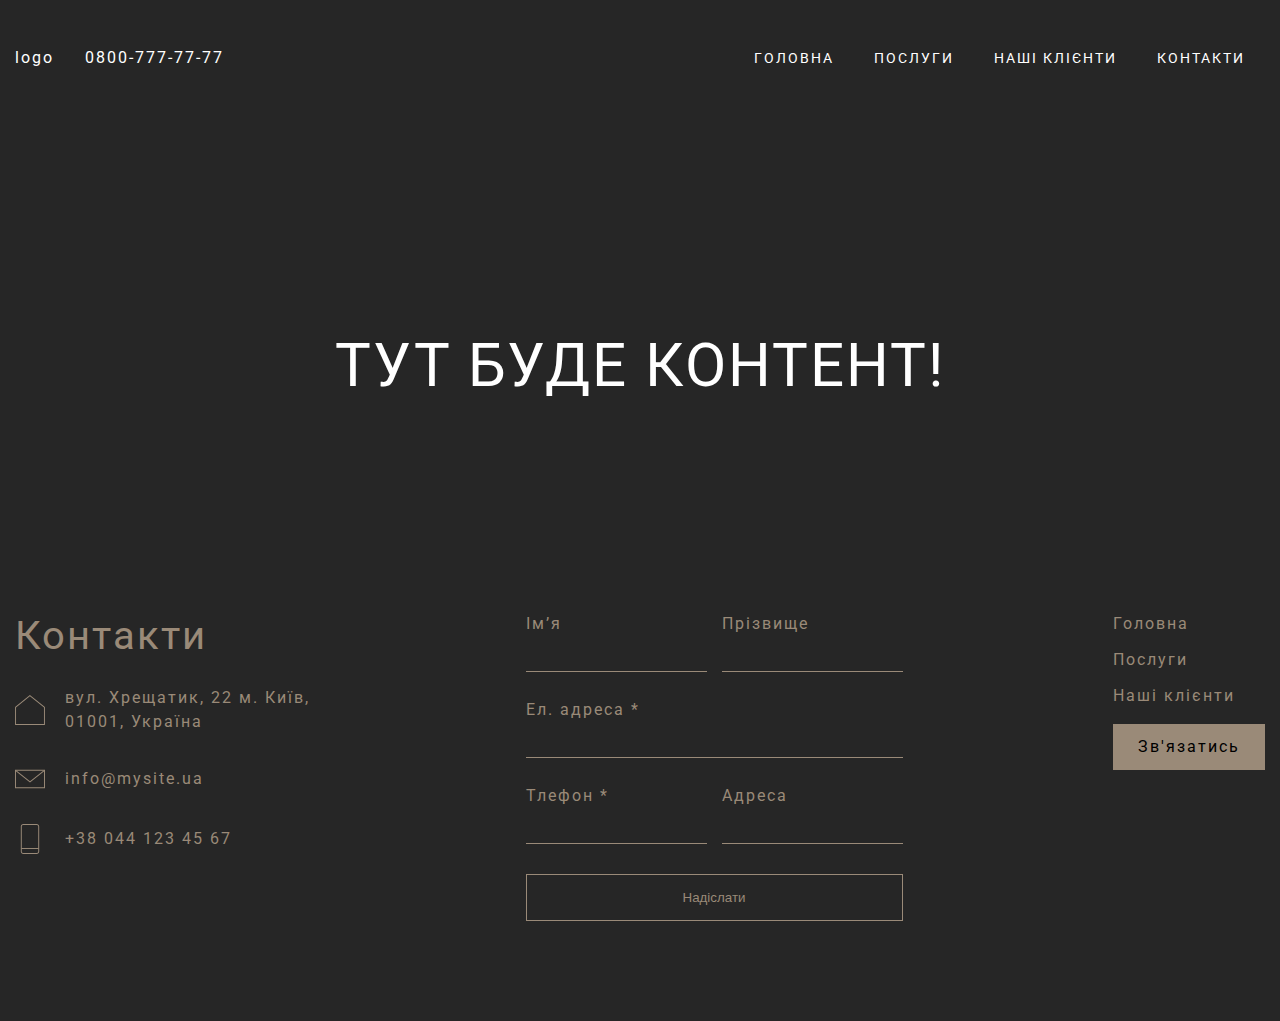
==== poslugi.html @ 79fcdfcd "security cam project uppdate" ====
<!DOCTYPE html>
<html lang="uk">

<head>
    <meta charset="UTF-8">
    <meta name="viewport" content="width=device-width, initial-scale=1.0">
    <link rel="stylesheet" href="reset.css">
    <link rel="stylesheet" href="swiper.min.css">
    <link rel="stylesheet" href="style.css">
    <!-- <link rel="icon" type="image/x-icon" href="./img/favicon.png"> -->
    <link rel="icon" type="image/x-icon" href="./img/favicon-2.png">
    <title>Відеоспостереження</title>
</head>

<body>

    <div class="wrapper poslugi">

        <header id="home" class="header">
            <div class="container-fluid">
                <div class="header__wrapper">
                    <div class="header__logo__wrapper">
                        <a href="#" class="header__logo">logo</a>
                        <a href="tel:08007777777">0800-777-77-77</a>
                    </div>
                    <nav class="header__nav__menu">
                        <ul class="header__nav__menu__wrapper">
                            <li class="nav__menu-item"><a href="/index.html">Головна</a></li>
                            <li class="nav__menu-item"><a href="#">Послуги</a></li>
                            <li class="nav__menu-item"><a href="/index.html#ourClients">Наші клієнти</a></li>
                            <li class="nav__menu-item"><a href="#contacts">Контакти</a></li>
                        </ul>
                    </nav>
                </div>
            </div>
        </header>

        <main class="main">

            <div class="container-fluid">
                <p
                    style=" height: 500px;display: flex;align-items: center; justify-content: center;  font-size: 60px;  ">
                    ТУТ БУДЕ КОНТЕНТ!</p>
            </div>

        </main>


        <footer id="contacts" class="footer">
            <div class="container-fluid">
                <div class="footer__wrapper">

                    <div class="footer__contacts-wrapper">
                        <p class="contacts-title">Контакти</p>

                        <div class="footer__contacts-box">
                            <img class="contacts-img" src="./img/location-icon.svg" alt="">
                            <a class="contacts-link" href="#">вул. Хрещатик, 22
                                м. Київ, 01001, Україна</a>
                        </div>

                        <div class="footer__contacts-box">
                            <img class="contacts-img" src="./img/mail-icon.svg" alt="">
                            <a class="contacts-link" href="#">info@mysite.ua</a>
                        </div>

                        <div class="footer__contacts-box">
                            <img class="contacts-img" src="./img/phone-icon.svg" alt="">
                            <a class="contacts-link" href="tel:00000000">+38 044 123 45 67</a>
                        </div>

                    </div>

                    <div class="footer__form__wrapper">
                        <form>
                            <div class="footer__form__container">
                                <div class="form__input__box-wrapper">
                                    <div class="form__input__box">
                                        <p class="form__input-title">Ім’я</p>
                                        <input class="form-input-style" type="text">
                                    </div>
                                    <div class="form__input__box">
                                        <p class="form__input-title">Прізвище</p>
                                        <input class="form-input-style" type="text">
                                    </div>
                                </div>
                                <div class="">
                                    <p class="form__input-title">Ел. адреса *</p>
                                    <input class="form-input-style" type="text" maxlength="40" name="email"
                                        pattern="[^@]+@[^@]+\.[a-zA-Z]{2,6}" required
                                        title="Формат: email@email.com. Перевірте правильність написання email!">
                                </div>
                                <div class="form__input__box-wrapper">
                                    <div class="form__input__box">
                                        <p class="form__input-title">Тлефон *</p>
                                        <input class="form-input-style" type="text" name="phone" required>
                                    </div>
                                    <div class="form__input__box">
                                        <p class="form__input-title">Адреса</p>
                                        <input class="form-input-style" type="text">
                                    </div>
                                </div>
                                <button class="form__btn">Надіслати</button>
                            </div>
                        </form>
                    </div>


                    <!-- -------- -->

                    <div class="footer__link__wrapper">

                        <div class="footer__link__container">
                            <a class="footer__link-item" href="#home">Головна</a>
                            <a class="footer__link-item" href="#">Послуги</a>
                            <a class="footer__link-item" href="#ourClients">Наші клієнти</a>
                            <!-- <a class="footer__link-item" href="#">Контакти</a> -->
                            <a class="site-btn footer__btn" href="tel:0888888">Зв'язатись</a>
                        </div>

                    </div>
                </div>
            </div>

        </footer>
    </div>






    <!-- Кнопка вверх upTop -->
    <a id="upTop">
        <svg width="19" height="11" viewBox="0 0 19 11" fill="none" xmlns="http://www.w3.org/2000/svg">
            <path
                d="M18.575 8.70002L10.175 0.275016C10.075 0.175016 9.96667 0.104016 9.85 0.062016C9.73333 0.020016 9.60833 -0.000650622 9.475 1.60392e-05C9.34167 1.60334e-05 9.21667 0.021016 9.1 0.063016C8.98333 0.105016 8.875 0.175683 8.775 0.275016L0.35 8.70002C0.116666 8.93335 -4.03238e-07 9.22502 -4.18537e-07 9.57502C-4.33836e-07 9.92502 0.125 10.225 0.375 10.475C0.625 10.725 0.916666 10.85 1.25 10.85C1.58333 10.85 1.875 10.725 2.125 10.475L9.475 3.12502L16.825 10.475C17.0583 10.7083 17.346 10.825 17.688 10.825C18.03 10.825 18.3257 10.7 18.575 10.45C18.825 10.2 18.95 9.90835 18.95 9.57502C18.95 9.24168 18.825 8.95002 18.575 8.70002Z"
                fill="black" />
        </svg>
    </a>

    <script src="jquery-v2.2.4.min.js"></script>
    <script src="swiper.min.js"></script>
    <script src="main.js"></script>
</body>

</html>
---- style.css ----
@import url('https://fonts.googleapis.com/css2?family=Roboto:wght@100;300;400;500;900&display=swap');

* {
    box-sizing: border-box;
}

body {
    background-color: #262626;
    color: #ffffff;
    font-family: 'Roboto', sans-serif;
    font-weight: normal;
    letter-spacing: 2px;
}

html,
body {
    height: 100%;
}


.wrapper {
    min-height: 100%;
    display: flex;
    flex-direction: column;
}

.main {
    flex: 1 1 auto;
}

.container-fluid {
    width: 100%;
    max-width: 1770px;
    margin: 0 auto;
    padding: 0 15px;

}

.container {}

.site-btn {
    text-align: center;
    color: #000;
    background-color: #9A8A78;
    border: none;
    transition: all ease .3s;
    cursor: pointer;
}


/* Кнопка вверх upTop */

#upTop {
    display: inline-block;
    background-color: #9A8A78;
    width: 40px;
    height: 40px;
    text-align: center;
    border-radius: 4px;
    position: fixed;
    bottom: 30px;
    right: 30px;
    transition: background-color .3s,
        opacity .5s, visibility .5s;
    opacity: 0;
    visibility: hidden;
    z-index: 1000;
    display: flex;
    justify-content: center;
    align-items: center;
}

#upTop:hover {
    cursor: pointer;
    background-color: #9a8a78b4;
    ;
}

#upTop:active {
    background-color: #9a8a78b4;
}

#upTop.show {
    opacity: 1;
    visibility: visible;
}

/* END Кнопка вверх uPTop */

/* Header */
.header {
    /* background: #565656; */
    padding: 40px 0;
    position: absolute;
    width: 100%;
    z-index: 10;

}

.header__logo {
    margin-right: 25px;
}

.header__wrapper {
    display: flex;
    justify-content: space-between;
    align-items: center;
}


.header__nav__menu__wrapper {
    display: flex;
    align-items: center;
}

.nav__menu-item {
    padding: 10px;
    margin: 0 10px;
}

.nav__menu-item>a {
    text-transform: uppercase;
    color: #ffffff;
    font-size: 14px;
}

.nav__menu-item>a:hover {
    color: #ffffffa8;
}

.poslugi .header {
    position: static;
}

/* END Header */

.section__parallax {
    position: relative;
}

.parallax {
    position: relative;
    min-height: 100vh;
    background-attachment: fixed;
    background-position: top;
    background-repeat: no-repeat;
    background-size: cover;
    display: flex;
    align-items: center;
    justify-content: center;
    margin-bottom: 80px;
}

.parallax:after {
    content: '';
    position: absolute;
    width: 100%;
    height: 100%;
    top: 0;
    left: 0;
    background-color: rgba(0, 0, 0, 0.3);
}

/*  Анімація стрілки */
.arrow-content-view-link {
    position: absolute;
    bottom: 25px;
    z-index: 10;
}

.arrow-content-view-link:hover {
    opacity: 60%;
}

.arrow-content-view {
    /* width: 30px; */
}

.arrow-content-view-link {
    animation-duration: 3s;
    animation-name: slidein;
    animation-iteration-count: infinite;
}

@keyframes slidein {
    100% {
        bottom: 25px;

    }

    50% {
        bottom: 45px;
    }

    100% {
        bottom: 25px;

    }
}

/*  END Анімація стрілки */

.site__title__wrapper {
    display: flex;
    flex-direction: column;
    align-items: center;
    justify-content: center;
    z-index: 10;

}

.site__title {
    font-size: 60px;
    font-weight: 500;
    margin-bottom: 15px;
}

.site__sub-title {
    font-size: 34px;
    font-weight: 300;
}

/* section__information  */

.section__information {
    margin-bottom: 10px;

}

.information__wrapper {
    display: flex;
    align-items: center;
    border: 1px solid #9A8A78;
}

.information__box {
    width: 50%;
}

.services__box-img {
    width: 100%;
    height: 700px;
    background-position: center;
    background-repeat: no-repeat;
    background-size: cover;
}

.information__info__wrapper {
    width: 50%;
    display: flex;
    justify-content: center;
    flex-direction: column;
    margin: 0 auto;
}

.information__box-title {
    font-size: 40px;
    margin-bottom: 40px;
    font-weight: 500;
}

.information__box ul {
    list-style: disc;
    margin: 0 0 50px 20px;
}

.information__box-item {
    margin-bottom: 15px;
}

.information__btn {
    width: 250px;
    padding: 20px;
}

.information-reverse {
    flex-direction: row-reverse;
    border-top: 0px;
}

.information__box__sub-title {
    color: #857869;
    font-size: 24px;
    line-height: 32px;
    margin-bottom: 30px;
}

.information__box-text {
    color: #ffffff;
    line-height: 28px;
    margin-bottom: 40px;
    font-weight: 300;
    overflow-y: scroll;
    height: 100%;
    max-height: 245px;
}

.information__box-text::-webkit-scrollbar {
    width: 3px;
    background-color: transparent;
}


/* END section__information  */

/* section__our__advances */


.our__advances__wrapper {
    display: flex;
    justify-content: space-between;
    align-items: center;
}

.our__advances-box {
    border-top: 1px solid #9A8A78;
    border-left: 1px solid #9A8A78;
    border-bottom: 1px solid #9A8A78;
    padding: 50px;
    width: 100%;
    height: 300px;
    text-align: center;
    display: flex;
    flex-direction: column;
    align-items: center;
    justify-content: center;
}

.our__advances-box:last-child {
    border-right: 1px solid #9A8A78;
}

.advances-img {
    width: 60px;
    margin-bottom: 25px;
}

.advances-name {
    width: 70%;
    text-align: center;
    margin: 0 auto;
    line-height: 22px;
}

/* END section__our__advances */


/* section__our__clients  */

.section__our__clients {
    padding: 120px 0;
}

.our__clients__title {
    font-size: 40px;
    font-weight: 500;
    margin-bottom: 50px;
    text-align: center;
}

.our__clients__wrapper {
    display: flex;
    align-items: center;
    flex-wrap: wrap;
    justify-content: center;
}

.our__clients-box {
    width: 10%;
    height: 100px;
    margin-bottom: 10px;
    -webkit-filter: grayscale(100%);
    filter: grayscale(100%);
}

.our__clients-img {
    width: 100px;
    height: 100%;
    background-position: center;
    background-repeat: no-repeat;
    background-size: contain;
    margin: auto;
}

/* section__customer__reviews */

.section__customer__reviews {
    margin-bottom: 100px;
}

.customer__reviews__wrapper {
    display: flex;
    -webkit-touch-callout: none;
    -webkit-user-select: none;
    -khtml-user-select: none;
    -moz-user-select: none;
    -ms-user-select: none;
    user-select: none;

}

.customer__reviews__left__box {
    width: 25%;
    height: 450px;
    background-color: #9A8A78;
    display: flex;
    align-items: center;
    justify-content: center;

}

.customer__reviews-title {
    font-size: 40px;
}

.customer__reviews__slider__wrapper {
    width: 75%;
    cursor: grab;

}

.mySwiper {
    height: 100%;
}

.customer__reviews-box {
    border-top: 1px solid #9A8A78;
    border-right: 1px solid #9A8A78;
    border-bottom: 1px solid #9A8A78;
    padding: 50px 50px 50px 65px;
    text-align: center;
    display: flex;
    flex-direction: column;
    justify-content: center;
    height: 450px;
}

.customer__reviews-box:last-child {
    border-left: 1px solid #9A8A78;
}

.swiper-scrollbar {
    background-color: #9A8A78;
}

.swiper-pagination-bullet-active {
    background: #9A8A78;
}

.swiper-pagination-bullet {
    background: #beae9bb9;
}

.swiper-button-next,
.swiper-button-prev {
    color: #beae9bb9;
}

.swiper-button-next:hover,
.swiper-button-prev:hover {
    color: #beae9b6b;
}

.reviews-text {
    text-align: left;
    margin-bottom: 20px;
}


.reviews-text::-webkit-scrollbar {
    width: 3px;
    background-color: transparent;
}


.user-name {
    text-transform: capitalize;
    text-align: left;
    font-size: 18px;
}


/* footer  */

.footer {
    margin-bottom: 100px;
}

.container-fluid {}

.footer__wrapper {
    display: flex;
    justify-content: space-between;
}

.footer__contacts-wrapper {
    width: 300px;

}

.contacts-title {
    color: #9A8A78;
    font-size: 40px;
    margin-bottom: 30px;
}

.footer__contacts-box {
    display: flex;
    align-items: center;
    margin-bottom: 30px;
}

.contacts-img {
    width: 30px;
    height: 30px;
}

.contacts-link {
    color: #9A8A78;
    margin-left: 20px;
    line-height: 24px;
}

.footer__form__wrapper {
    /* width: 21%; */
}


.form__input__box-wrapper {
    display: flex;
    justify-content: space-between;
    margin: 30px 0;
}

.form__input__box-wrapper:first-child {
    margin-top: 0;
}

.footer__form__container {}

.form-input-style {
    width: 100%;
    height: 30px;
    background-color: transparent;
    border: transparent;
    border-bottom: 1px solid #9A8A78;
    color: #ffffff;
}

.form-input-style:focus,
.form-input-style:active {
    outline: none;
    border-bottom: 3px solid #9A8A78;
}

.form__input__box {
    margin-right: 15px;
}

.form__input__box:last-child {
    margin-right: 0;
}

.form__input-title {
    color: #9A8A78;
    margin-bottom: 10px;
}

.form__btn {
    width: 100%;
    padding: 15px;
    background-color: transparent;
    border: 1px solid #9A8A78;
    color: #9A8A78;
    cursor: pointer;
}

.form__btn:hover {
    background-color: #9A8A78;
    border: 1px solid #9A8A78;
    color: #262626;
    transition: all ease .3s;
}

.footer__link__wrapper {}

.footer__link__container {
    display: flex;
    flex-direction: column;
}

.footer__link-item {
    font-size: 16px;
    margin-bottom: 20px;
    color: #9A8A78;

}

.footer__btn {
    padding: 15px 25px;
}

/* END footer  */
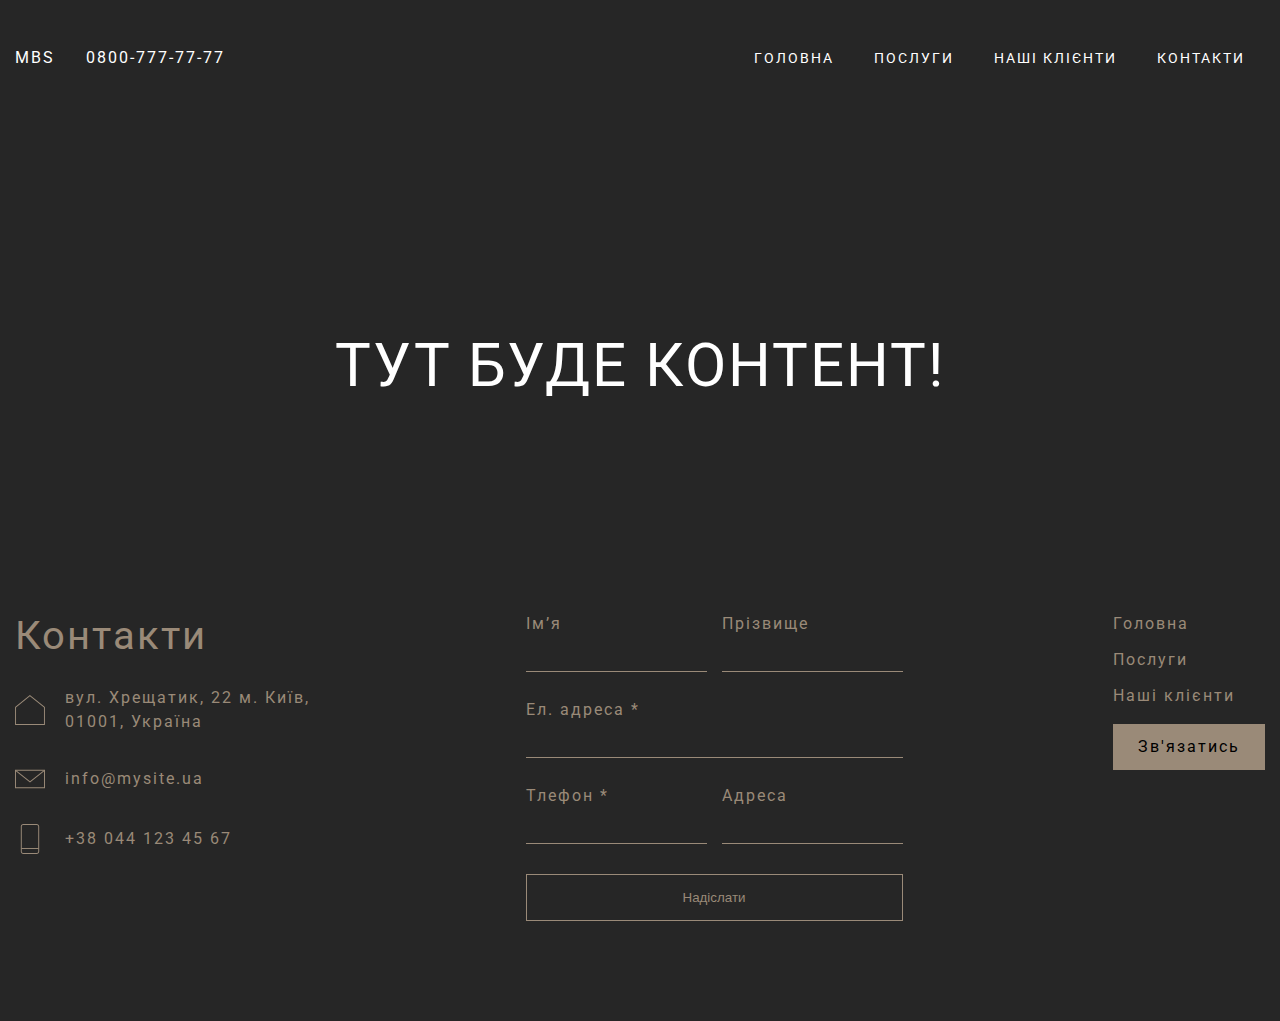
==== commit f7effc86: "security cam project uppdate" ====
--- a/poslugi.html
+++ b/poslugi.html
@@ -20,7 +20,7 @@
             <div class="container-fluid">
                 <div class="header__wrapper">
                     <div class="header__logo__wrapper">
-                        <a href="#" class="header__logo">logo</a>
+                        <a href="#" class="header__logo">MBS</a>
                         <a href="tel:08007777777">0800-777-77-77</a>
                     </div>
                     <nav class="header__nav__menu">
--- a/style.css
+++ b/style.css
@@ -98,6 +98,7 @@
 }
 
 .header__logo {
+    font-size: 16px;
     margin-right: 25px;
 }
 
@@ -486,7 +487,6 @@
     margin-bottom: 100px;
 }
 
-.container-fluid {}
 
 .footer__wrapper {
     display: flex;
@@ -536,7 +536,6 @@
     margin-top: 0;
 }
 
-.footer__form__container {}
 
 .form-input-style {
     width: 100%;
@@ -582,8 +581,6 @@
     transition: all ease .3s;
 }
 
-.footer__link__wrapper {}
-
 .footer__link__container {
     display: flex;
     flex-direction: column;
@@ -593,7 +590,6 @@
     font-size: 16px;
     margin-bottom: 20px;
     color: #9A8A78;
-
 }
 
 .footer__btn {
